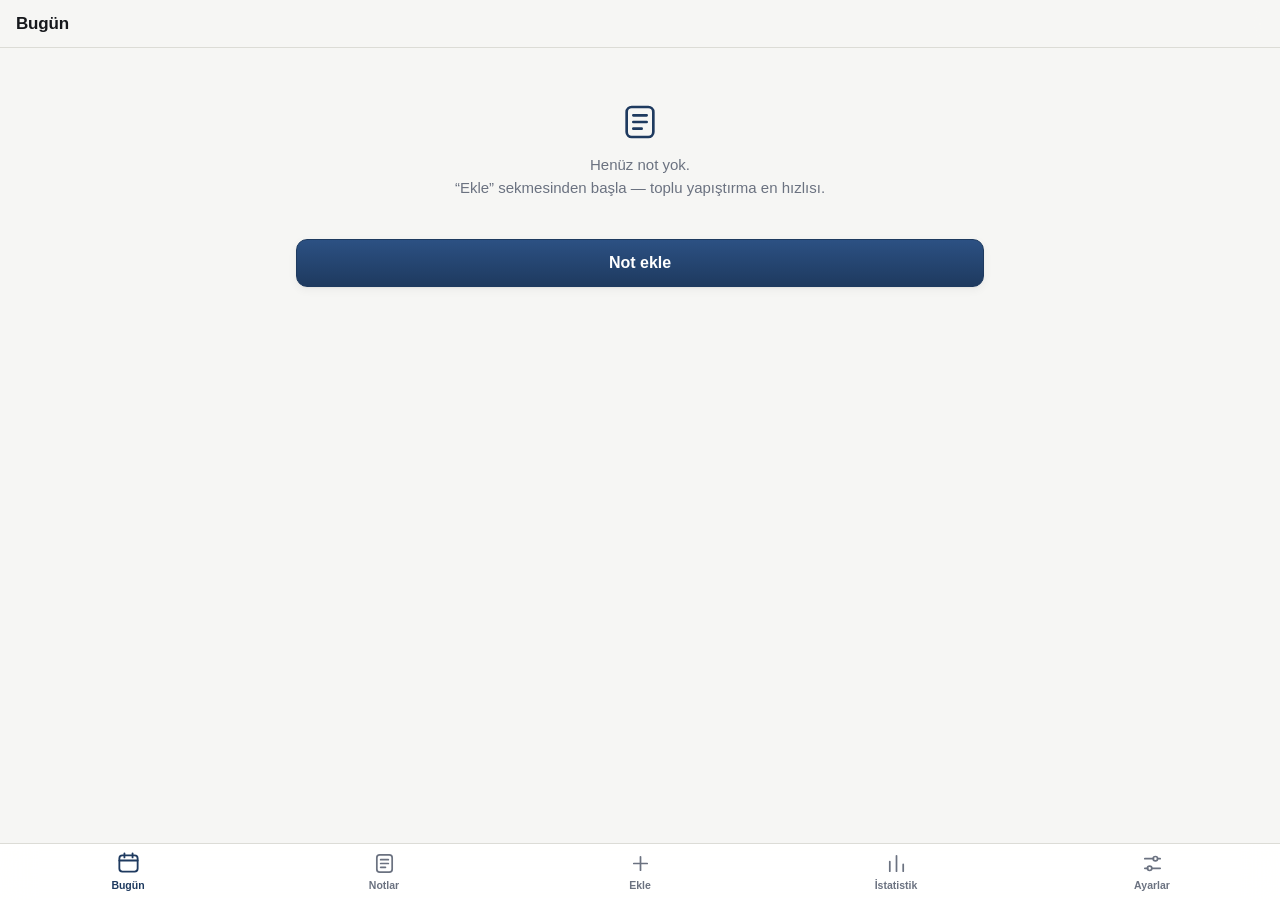
==== index.html @ ec8303d3 "arayuz: derinlik, ders renkleri, hareket, SVG ikonlar" ====
<!DOCTYPE html>
<html lang="tr">
<head>
<meta charset="utf-8">
<meta name="viewport" content="width=device-width, initial-scale=1, viewport-fit=cover">
<title>Hukuk Notları</title>
<meta name="description" content="HMGS hazırlık için not ve tekrar uygulaması">
<link rel="manifest" href="manifest.webmanifest">
<link rel="apple-touch-icon" href="icons/apple-touch-icon.png">
<meta name="apple-mobile-web-app-capable" content="yes">
<meta name="mobile-web-app-capable" content="yes">
<meta name="apple-mobile-web-app-status-bar-style" content="black-translucent">
<meta name="apple-mobile-web-app-title" content="Hukuk Notları">
<meta name="theme-color" content="#14161a" media="(prefers-color-scheme: dark)">
<meta name="theme-color" content="#f6f6f4" media="(prefers-color-scheme: light)">
<link rel="stylesheet" href="app.css?v=17">
</head>
<body>

<header class="top">
  <h1 id="viewTitle">Bugün</h1>
  <div class="sub" id="viewSub"></div>
</header>

<main>

  <!-- ============ BUGÜN ============ -->
  <section class="view active" id="view-bugun">
    <div id="studyWrap"></div>
  </section>

  <!-- ============ NOTLAR ============ -->
  <section class="view" id="view-notlar">
    <input type="search" id="q" placeholder="Ara: kavram, madde, etiket…" autocomplete="off" autocorrect="off">
    <div class="spacer"></div>
    <div class="row">
      <select id="fDers"><option value="">Tüm dersler</option></select>
      <select id="fTip">
        <option value="">Tüm türler</option>
        <option value="kart">Kart</option>
        <option value="not">Not</option>
        <option value="madde">Madde</option>
        <option value="sure">Süre</option>
        <option value="karsilastirma">Karşılaştırma</option>
      </select>
    </div>
    <div class="spacer"></div>
    <button id="listDrill" class="wide hidden">Bu filtreyle çalış</button>
    <div class="spacer"></div>
    <div class="tiny muted" id="listCount"></div>
    <div class="spacer"></div>
    <div id="quickBar" class="notice hidden"></div>
    <div id="list"></div>
  </section>

  <!-- ============ EKLE ============ -->
  <section class="view" id="view-ekle">
    <div class="row" style="margin-bottom:12px">
      <button id="modeQuick" class="ghost">Hızlı</button>
      <button id="modeSingle" class="primary">Tek not</button>
      <button id="modeBulk" class="ghost">Toplu</button>
    </div>

    <div id="paneQuick" class="hidden">
      <div class="card">
        <div class="tiny muted" style="margin-bottom:10px">
          Şimdi yaz, sonra düzenle. Buraya girdiklerin tekrara girmez;
          Notlar ekranında <b>işlenmemiş</b> olarak birikir.
        </div>
        <label class="field"><span>Aklında ne varsa</span>
          <textarea id="qText" style="min-height:170px" placeholder="İlk satır başlık olur, gerisi içerik.

Klavyedeki mikrofona basıp konuşarak da girebilirsin."></textarea>
        </label>
        <button class="primary wide" id="saveQuick">Yakala</button>
      </div>
    </div>

    <div id="paneSingle">
      <div class="card">
        <div class="tiny muted" id="sCtx"></div>
        <label class="field"><span>Tür</span>
          <select id="sType">
            <option value="kart">Kart (soru → cevap)</option>
            <option value="madde">Madde (kanun maddesi)</option>
            <option value="sure">Süre / mühlet</option>
            <option value="karsilastirma">Karıştırılanlar</option>
            <option value="not">Serbest not (tekrara girmez)</option>
          </select>
        </label>
        <div class="row">
          <label class="field"><span>Ders</span>
            <input type="text" id="sDers" list="dersList" placeholder="Medeni Hukuk" autocapitalize="words">
          </label>
          <label class="field"><span>Konu</span>
            <input type="text" id="sKonu" placeholder="Eşya" autocapitalize="words">
          </label>
        </div>
        <label class="field"><span id="lblFront">Soru / ön yüz</span>
          <textarea id="sFront" style="min-height:90px" placeholder="Tapu sicilinin tutulmasından doğan zarardan kim sorumludur?"></textarea>
        </label>
        <label class="field"><span id="lblBack">Cevap / arka yüz</span>
          <textarea id="sBack" style="min-height:120px" placeholder="Devlet. Kusursuz sorumluluk hâlidir."></textarea>
        </label>
        <details class="more">
          <summary>Kaynak · etiket</summary>
          <div class="row">
            <label class="field"><span>Kaynak</span>
              <input type="text" id="sKaynak" placeholder="TMK m.1007">
            </label>
            <label class="field"><span>Etiketler (boşlukla)</span>
              <input type="text" id="sTags" placeholder="eşya tapu" autocapitalize="none">
            </label>
          </div>
        </details>
        <button class="primary wide" id="saveSingle">Kaydet ve yeni</button>
      </div>
    </div>

    <div id="paneBulk" class="hidden">
      <div class="card">
        <div class="row">
          <label class="field"><span>Varsayılan ders</span>
            <input type="text" id="bDers" list="dersList" placeholder="Medeni Hukuk" autocapitalize="words">
          </label>
          <label class="field"><span>Varsayılan konu</span>
            <input type="text" id="bKonu" placeholder="Eşya" autocapitalize="words">
          </label>
        </div>
        <label class="field"><span>Yapıştır</span>
          <textarea id="bText" placeholder="@Medeni Hukuk/Eşya
S: Tapu sicilinin tutulmasından doğan zarardan kim sorumludur?
C: Devlet — kusursuz sorumluluk
K: TMK m.1007
#eşya #tapu

S: Zilyetliğin devren kazanılması yolları?
C: Teslim, kısa elden teslim, hükmen teslim, havale"></textarea>
        </label>
        <details class="help">
          <summary>Yazım biçimi nasıl?</summary>
          <pre>@Ders/Konu        sonraki bloklar bu derse yazılır
S: soru           ön yüz   (Soru: / Q: de olur)
C: cevap          arka yüz (Cevap: / A: de olur)
K: TMK m.1007     kaynak
T: sure           tür (kart, madde, sure, karsilastirma, not)
#etiket #etiket2  etiketler
                  boş satır = yeni not

Kısayol tek satır:
Zamanaşımı süresi :: 10 yıl

İşaretsiz blok = serbest not
(ilk satır başlık, gerisi gövde)</pre>
        </details>
        <div class="row">
          <button id="bPreview">Önizle</button>
          <button class="primary" id="bImport" disabled>İçe aktar</button>
        </div>
        <div id="bResult"></div>
      </div>
    </div>
  </section>

  <!-- ============ İSTATİSTİK ============ -->
  <section class="view" id="view-istatistik">
    <div id="statWrap"></div>
  </section>

  <!-- ============ AYARLAR ============ -->
  <section class="view" id="view-ayarlar">
    <div class="card">
      <b>Bildirimler</b>
      <div id="pushStatus"></div>
    </div>

    <div class="card">
      <b>Günlük hedef</b>
      <div class="tiny muted" style="margin:4px 0 8px">Bir oturumda en fazla kaç kart gösterilsin?</div>
      <input type="text" id="dailyLimit" inputmode="numeric" placeholder="60">
      <div class="spacer"></div>
      <button id="saveLimit">Kaydet</button>
    </div>

    <div class="card">
      <b>Yazı boyutu</b>
      <div class="tiny muted" style="margin:4px 0 10px">
        Kart ve not metinleri için. Değişikliği hemen aşağıda görürsün.
      </div>
      <div class="segmented" id="fontSize">
        <button data-v="0.9">Küçük</button>
        <button data-v="1" class="on">Normal</button>
        <button data-v="1.15">Büyük</button>
        <button data-v="1.3">En büyük</button>
      </div>
      <div class="spacer"></div>
      <div class="study-card">
        <div class="study-front">Zilyetliğin devren kazanılması yolları?</div>
        <div class="study-back">Teslim, kısa elden teslim, hükmen teslim, havale.</div>
      </div>
    </div>

    <div class="card">
      <b>Yedekleme</b>
      <div class="tiny muted" style="margin:4px 0 10px">
        Notlar sadece bu cihazda tutuluyor. Ara sıra dışa aktarıp yedek al.
      </div>
      <div id="backupStatus"></div>
      <div class="row">
        <button id="exportBtn">Dışa aktar</button>
        <button id="importBtn">İçe aktar</button>
      </div>
      <input type="file" id="importFile" accept="application/json,.json" class="hidden">
    </div>

    <div class="card">
      <b>Tehlikeli bölge</b>
      <div class="spacer"></div>
      <button class="danger wide" id="wipeBtn">Tüm notları sil</button>
    </div>

    <div class="tiny muted center" style="padding:8px 0 4px" id="buildInfo"></div>
  </section>

</main>

<div id="updateBar" class="hidden">
  <span>Yeni sürüm hazır</span>
  <button id="updateReload">Yenile</button>
</div>

<nav class="tabs">
  <button data-view="bugun" class="on"><span class="ic"><svg viewBox="0 0 24 24" fill="none" stroke="currentColor" stroke-width="1.8" stroke-linecap="round" stroke-linejoin="round"><rect x="3" y="5" width="18" height="16" rx="3"/><path d="M8 3v4M16 3v4M3 10h18"/></svg></span>Bugün<span class="badge hidden" id="tabBadge">0</span></button>
  <button data-view="notlar"><span class="ic"><svg viewBox="0 0 24 24" fill="none" stroke="currentColor" stroke-width="1.8" stroke-linecap="round" stroke-linejoin="round"><rect x="4" y="3" width="16" height="18" rx="3"/><path d="M8 8h8M8 12h8M8 16h5"/></svg></span>Notlar</button>
  <button data-view="ekle"><span class="ic"><svg viewBox="0 0 24 24" fill="none" stroke="currentColor" stroke-width="1.8" stroke-linecap="round" stroke-linejoin="round"><path d="M12 5v14M5 12h14"/></svg></span>Ekle</button>
  <button data-view="istatistik"><span class="ic"><svg viewBox="0 0 24 24" fill="none" stroke="currentColor" stroke-width="1.8" stroke-linecap="round" stroke-linejoin="round"><path d="M5 20V10M12 20V4M19 20v-7"/></svg></span>İstatistik</button>
  <button data-view="ayarlar"><span class="ic"><svg viewBox="0 0 24 24" fill="none" stroke="currentColor" stroke-width="1.8" stroke-linecap="round" stroke-linejoin="round"><path d="M4 7h9M17.5 7H20M4 17h3M11.5 17H20"/><circle cx="15" cy="7" r="2.3"/><circle cx="9" cy="17" r="2.3"/></svg></span>Ayarlar<span class="dot hidden" id="tabDot"></span></button>
</nav>

<datalist id="dersList"></datalist>
<div id="toast"></div>

<dialog id="drillDlg">
  <div class="dlg-body">
    <b>Serbest çalışma</b>
    <div class="tiny muted" style="margin:4px 0 14px">
      Günlük tekrardan bağımsız bir tur. İstediğin türü, dersi ve kart sayısını seç.
    </div>
    <span class="pill gold hidden" id="dQuery"></span>

    <label class="field"><span>Tür</span>
      <select id="dType">
        <option value="">Tüm kartlar</option>
        <option value="kart">Kart</option>
        <option value="madde">Madde</option>
        <option value="sure">Süre</option>
        <option value="karsilastirma">Karıştırılanlar</option>
        <option value="not">Serbest notlar</option>
      </select>
    </label>

    <label class="field"><span>Ders</span>
      <select id="dDers"><option value="">Tüm dersler</option></select>
    </label>

    <label class="field"><span>Kapsam</span>
      <select id="dScope">
        <option value="hepsi">Hepsi</option>
        <option value="zor">Zorlandıklarım</option>
        <option value="takilan">Takılanlar</option>
        <option value="yeni">Hiç çalışmadıklarım</option>
        <option value="gecikmis">Bugün bekleyenler</option>
        <option value="yaklasan">Yaklaşanlar (7 gün)</option>
      </select>
    </label>

    <label class="field"><span>Kaç kart?</span>
      <div class="segmented" id="dCount">
        <button data-v="10">10</button>
        <button data-v="20" class="on">20</button>
        <button data-v="30">30</button>
        <button data-v="50">50</button>
        <button data-v="0">Hepsi</button>
      </div>
    </label>

    <label class="field"><span>Sıra</span>
      <div class="segmented" id="dOrder">
        <button data-v="karisik" class="on">Karışık</button>
        <button data-v="eski">En eski</button>
        <button data-v="zor">Zordan kolaya</button>
      </div>
    </label>

    <label class="switch">
      <input type="checkbox" id="dResched">
      <span>Cevaplarım tekrar planımı güncellesin</span>
    </label>
    <div class="tiny muted" id="dReschedHint">
      Bu çalışma günlük planını hiç değiştirmez — sadece pratik.
    </div>

    <div class="spacer"></div>
    <div id="dCountInfo" class="notice"></div>
  </div>
  <div class="dlg-foot">
    <button id="drillCancel" class="ghost">Vazgeç</button>
    <button id="drillStart" class="primary">Başlat</button>
  </div>
</dialog>

<dialog id="editDlg">
  <div class="dlg-body">
    <label class="field"><span>Tür</span>
      <select id="eType">
        <option value="kart">Kart</option>
        <option value="madde">Madde</option>
        <option value="sure">Süre</option>
        <option value="karsilastirma">Karşılaştırma</option>
        <option value="not">Serbest not</option>
      </select>
    </label>
    <div class="row">
      <label class="field"><span>Ders</span><input type="text" id="eDers" list="dersList"></label>
      <label class="field"><span>Konu</span><input type="text" id="eKonu"></label>
    </div>
    <label class="field"><span>Ön yüz</span><textarea id="eFront" style="min-height:80px"></textarea></label>
    <label class="field"><span>Arka yüz</span><textarea id="eBack" style="min-height:110px"></textarea></label>
    <div class="row">
      <label class="field"><span>Kaynak</span><input type="text" id="eKaynak"></label>
      <label class="field"><span>Etiketler</span><input type="text" id="eTags"></label>
    </div>
    <div class="tiny muted" id="eInfo"></div>
    <div class="spacer"></div>
    <div class="row">
      <button id="eReset" class="ghost">Tekrarı sıfırla</button>
      <button id="eSuspend" class="ghost">Beklet</button>
      <button id="eDelete" class="danger">Sil</button>
    </div>
  </div>
  <div class="dlg-foot">
    <button id="eCancel" class="ghost">Vazgeç</button>
    <button id="eSave" class="primary">Kaydet</button>
  </div>
</dialog>

<script src="config.js?v=17"></script>
<script src="db.js?v=17"></script>
<script src="srs.js?v=17"></script>
<script src="parse.js?v=17"></script>
<script src="app.js?v=17"></script>
</body>
</html>
---- app.css ----
:root {
  --bg: #f6f6f4;
  --surface: #ffffff;
  --surface-2: #eeeeea;
  --text: #16181c;
  --muted: #6b7280;
  --line: #dcdcd6;
  --accent: #1e3a5f;
  --accent-soft: #e6ecf4;
  --gold: #a8802f;
  --ok: #167c53;
  --warn: #a5561b;
  --bad: #b02a2a;
  --radius: 14px;
  --tap: 44px;
  --read: 1;          /* okuma metinleri icin olcek — Ayarlar'dan degisir */

  --accent-2: #2c5183;                /* degradenin acik ucu */
  --sh-1: 0 1px 2px rgba(20,26,38,.05), 0 3px 10px rgba(20,26,38,.05);
  --sh-2: 0 2px 6px rgba(20,26,38,.07), 0 16px 34px rgba(20,26,38,.11);
  --ders-bg-s: 58%; --ders-bg-l: 94%;  /* ders rozeti: acik tema */
  --ders-fg-s: 62%; --ders-fg-l: 30%;
  --ders-bar-l: 55%;
}

@media (prefers-color-scheme: dark) {
  :root {
    --bg: #14161a;
    --surface: #1d2026;
    --surface-2: #262a32;
    --text: #eceef2;
    --muted: #9aa1ad;
    --line: #333842;
    --accent: #7fa9dd;
    --accent-soft: #22303f;
    --gold: #d8b26a;
    --ok: #4cc38a;
    --warn: #e0a35e;
    --bad: #e57373;

    --accent-2: #a3c4ea;
    --sh-1: 0 1px 2px rgba(0,0,0,.30), 0 3px 10px rgba(0,0,0,.24);
    --sh-2: 0 2px 8px rgba(0,0,0,.36), 0 18px 38px rgba(0,0,0,.44);
    --ders-bg-s: 34%; --ders-bg-l: 22%;
    --ders-fg-s: 68%; --ders-fg-l: 74%;
    --ders-bar-l: 60%;
  }
}

* { box-sizing: border-box; -webkit-tap-highlight-color: transparent; }

html, body {
  margin: 0;
  padding: 0;
  background: var(--bg);
  color: var(--text);
  font: 16px/1.5 -apple-system, BlinkMacSystemFont, "SF Pro Text", "Segoe UI", Roboto, sans-serif;
  overscroll-behavior-y: none;
}

body {
  padding-bottom: calc(64px + env(safe-area-inset-bottom));
}

/* ---------- basliklar ---------- */
header.top {
  position: sticky;
  top: 0;
  z-index: 20;
  background: color-mix(in srgb, var(--bg) 88%, transparent);
  backdrop-filter: saturate(180%) blur(12px);
  -webkit-backdrop-filter: saturate(180%) blur(12px);
  border-bottom: 1px solid var(--line);
  padding: calc(8px + env(safe-area-inset-top)) 16px 8px;
  display: flex;
  align-items: center;
  gap: 10px;
  min-height: 48px;
}
header.top h1 { font-size: 17px; margin: 0; font-weight: 650; letter-spacing: -0.01em; flex: 1; }
header.top .sub { font-size: 12px; color: var(--muted); font-weight: 400; }

main { padding: 14px 16px 24px; max-width: 720px; margin: 0 auto; }
.view { display: none; }
.view.active { display: block; }

/* ---------- genel bilesenler ---------- */
.card {
  background: var(--surface);
  border: 1px solid var(--line);
  border-radius: var(--radius);
  padding: 14px;
  margin-bottom: 12px;
  box-shadow: var(--sh-1);
}

button, .btn {
  font: inherit;
  font-weight: 550;
  border-radius: 11px;
  border: 1px solid var(--line);
  background: var(--surface);
  color: var(--text);
  padding: 11px 14px;
  min-height: var(--tap);
  cursor: pointer;
  transition: transform .06s ease, opacity .15s ease;
}
button:active { transform: scale(0.98); }
button.primary {
  background: linear-gradient(180deg, var(--accent-2), var(--accent));
  border-color: var(--accent);
  color: #fff;
  box-shadow: var(--sh-1);
}
@media (prefers-color-scheme: dark) { button.primary { color: #0f1520; } }
button.ghost { background: transparent; }
button.danger { color: var(--bad); border-color: color-mix(in srgb, var(--bad) 40%, var(--line)); }
button:disabled { opacity: .45; cursor: default; }
button.wide { width: 100%; }

input[type=text], input[type=search], input[type=time], select, textarea {
  font: inherit;
  width: 100%;
  padding: 11px 12px;
  min-height: var(--tap);
  border-radius: 11px;
  border: 1px solid var(--line);
  background: var(--surface);
  color: var(--text);
  -webkit-appearance: none;
  appearance: none;
}
/* 16px'in ALTINA inme: iOS, kucuk puntolu alana dokununca sayfayi kendiliginde
   yakinlastiriyor. Eskiden bunu viewport'taki maximum-scale=1 bastiriyordu ama
   o kural pinch-zoom'u da engelliyordu. */
textarea { min-height: 160px; resize: vertical; line-height: 1.55; font-size: 16px; }
label.field { display: block; margin-bottom: 10px; }
label.field > span { display: block; font-size: 12px; color: var(--muted); margin-bottom: 5px; font-weight: 550; }

.row { display: flex; gap: 8px; flex-wrap: wrap; }
.row > * { flex: 1; min-width: 0; }
.muted { color: var(--muted); }
.small { font-size: 13px; }
.tiny { font-size: 12px; }
.center { text-align: center; }
.spacer { height: 10px; }
.hidden { display: none !important; }

.pill {
  display: inline-block;
  font-size: 11px;
  font-weight: 600;
  padding: 3px 8px;
  border-radius: 999px;
  background: var(--surface-2);
  color: var(--muted);
  margin: 0 4px 4px 0;
  white-space: nowrap;
}
.pill.accent { background: var(--accent-soft); color: var(--accent); }
.pill.gold { background: color-mix(in srgb, var(--gold) 18%, transparent); color: var(--gold); }
/* Her dersin kendi rengi var; ton JS'te ad'dan uretilip --dh olarak veriliyor. */
.pill.ders {
  background: hsl(var(--dh, 212) var(--ders-bg-s) var(--ders-bg-l));
  color: hsl(var(--dh, 212) var(--ders-fg-s) var(--ders-fg-l));
}

/* ---------- alt sekmeler ---------- */
nav.tabs {
  position: fixed;
  bottom: 0; left: 0; right: 0;
  z-index: 30;
  display: flex;
  background: color-mix(in srgb, var(--surface) 92%, transparent);
  backdrop-filter: saturate(180%) blur(16px);
  -webkit-backdrop-filter: saturate(180%) blur(16px);
  border-top: 1px solid var(--line);
  padding-bottom: env(safe-area-inset-bottom);
}
nav.tabs button {
  flex: 1;
  border: 0;
  background: none;
  border-radius: 0;
  padding: 8px 2px 6px;
  min-height: 56px;
  color: var(--muted);
  font-size: 10.5px;
  font-weight: 600;
  display: flex;
  flex-direction: column;
  align-items: center;
  gap: 3px;
}
nav.tabs button { position: relative; }
nav.tabs button .ic { line-height: 0; }
nav.tabs button .ic svg {
  width: 23px; height: 23px; display: block;
  transition: transform .2s cubic-bezier(.3,1.4,.5,1);
}
nav.tabs button.on .ic svg { transform: translateY(-1px) scale(1.06); }
nav.tabs button.on { color: var(--accent); }
nav.tabs .dot {
  position: absolute;
  top: 5px; left: calc(50% + 9px);
  width: 8px;
  height: 8px;
  border-radius: 999px;
  background: var(--warn);
}
nav.tabs .badge {
  position: absolute;
  top: 2px; left: calc(50% + 8px);
  background: var(--bad);
  color: #fff;
  font-size: 10px;
  font-weight: 700;
  border-radius: 999px;
  padding: 1px 5px;
  min-width: 16px;
}

/* ---------- calisma ekrani ---------- */
.study-card {
  position: relative;
  overflow: hidden;
  background: var(--surface);
  border: 1px solid var(--line);
  border-radius: 20px;
  padding: 22px 18px 20px;
  min-height: 190px;
  display: flex;
  flex-direction: column;
  gap: 12px;
  box-shadow: var(--sh-2);
}
/* Ustteki ince serit kartin dersinin rengini tasir. */
.study-card::before {
  content: '';
  position: absolute; top: 0; left: 0; right: 0; height: 3px;
  background: linear-gradient(90deg,
    hsl(var(--dh, 212) 66% var(--ders-bar-l)),
    hsl(var(--dh, 212) 66% var(--ders-bar-l) / 0));
}
.study-meta { display: flex; align-items: center; gap: 6px; flex-wrap: wrap; }
.study-front {
  font-size: calc(19px * var(--read));
  font-weight: 600; line-height: 1.45; white-space: pre-wrap;
}
.study-back {
  font-size: calc(16px * var(--read));
  line-height: 1.6;
  white-space: pre-wrap;
  border-top: 1px dashed var(--line);
  padding-top: 12px;
  color: var(--text);
}
.study-src { font-size: 12px; color: var(--gold); font-weight: 600; }

.grades { display: grid; grid-template-columns: repeat(4, 1fr); gap: 6px; margin-top: 12px; }
.grades button { padding: 9px 2px; min-height: 58px; display: flex; flex-direction: column; gap: 2px; align-items: center; font-size: 13px; }
.grades button .when { font-size: 10px; color: var(--muted); font-weight: 500; }
.grades button[data-g=tekrar] { border-color: color-mix(in srgb, var(--bad) 45%, var(--line)); color: var(--bad); }
.grades button[data-g=zor]    { border-color: color-mix(in srgb, var(--warn) 45%, var(--line)); color: var(--warn); }
.grades button[data-g=normal] { border-color: color-mix(in srgb, var(--accent) 45%, var(--line)); color: var(--accent); }
.grades button[data-g=kolay]  { border-color: color-mix(in srgb, var(--ok) 45%, var(--line)); color: var(--ok); }

.grades.two { grid-template-columns: repeat(2, 1fr); }
.grades.two button { min-height: 62px; font-size: 15px; }
.grades.two button[data-g=bilemedim] { border-color: color-mix(in srgb, var(--warn) 45%, var(--line)); color: var(--warn); }
.grades.two button[data-g=bildim] { border-color: color-mix(in srgb, var(--ok) 45%, var(--line)); color: var(--ok); }

.session-tag {
  display: flex; align-items: center; gap: 6px; flex-wrap: wrap;
  font-size: 12px; color: var(--muted); margin-bottom: 8px;
}

.segmented { display: flex; gap: 6px; }
.segmented button { flex: 1; min-height: 42px; padding: 8px 2px; font-size: 13px; }
.segmented button.on { background: var(--accent); border-color: var(--accent); color: #fff; }
@media (prefers-color-scheme: dark) { .segmented button.on { color: #0f1520; } }

.switch { display: flex; align-items: center; gap: 10px; padding: 6px 0 2px; cursor: pointer; }
.switch input[type=checkbox] {
  width: 22px; height: 22px; min-height: 0; flex: 0 0 22px;
  accent-color: var(--accent); margin: 0;
}
.switch span { font-size: 14px; font-weight: 550; }

.progress { height: 4px; background: var(--surface-2); border-radius: 999px; overflow: hidden; margin-bottom: 12px; }
.progress > i {
  display: block; height: 100%; border-radius: 999px;
  background: linear-gradient(90deg, var(--accent-2), var(--accent));
  transition: width .3s cubic-bezier(.22,.9,.28,1);
}

/* ---------- liste ---------- */
.note-item {
  background: var(--surface);
  border: 1px solid var(--line);
  border-left: 3px solid hsl(var(--dh, 212) 55% var(--ders-bar-l));
  border-radius: 12px;
  padding: 11px 12px;
  margin-bottom: 8px;
}
.note-item .nf { font-weight: 600; font-size: calc(15px * var(--read)); line-height: 1.4; }
.note-item .nb { color: var(--muted); font-size: calc(13.5px * var(--read)); margin-top: 4px; line-height: 1.45;
  display: -webkit-box; -webkit-line-clamp: 2; -webkit-box-orient: vertical; overflow: hidden; }
.note-item .meta { margin-top: 7px; }
.note-item.open .nb { -webkit-line-clamp: unset; white-space: pre-wrap; }

.empty { text-align: center; color: var(--muted); padding: 40px 20px; font-size: 15px; }
.empty .big { font-size: 38px; margin-bottom: 10px; }
.empty .icon-empty { display: block; margin: 0 auto 12px; color: var(--accent); opacity: .85; }

/* ---------- istatistik ---------- */
.stat-grid { display: grid; grid-template-columns: repeat(2, 1fr); gap: 10px; margin-bottom: 14px; }
.stat {
  background: var(--surface);
  border: 1px solid var(--line);
  border-radius: 12px;
  padding: 12px;
  box-shadow: var(--sh-1);
}
.stat b { display: block; font-size: 26px; font-weight: 700; letter-spacing: -0.02em; }
.stat span { font-size: 12px; color: var(--muted); }

.bars { display: flex; align-items: stretch; gap: 4px; height: 90px; margin: 10px 0 4px; }
.bars > div { flex: 1; position: relative; background: var(--surface-2); border-radius: 4px; overflow: hidden; }
.bars > div > i { position: absolute; left: 0; right: 0; bottom: 0; min-height: 2px;
  background: var(--accent); border-radius: 4px; }

.ders-row { display: flex; align-items: center; gap: 10px; padding: 8px 0; border-bottom: 1px solid var(--line); }
.ders-row:last-child { border-bottom: 0; }
.ders-row .name { flex: 1; font-size: 14px; font-weight: 550; }
.ders-row .track { width: 110px; height: 7px; background: var(--surface-2); border-radius: 999px; overflow: hidden; }
.ders-row .track > i {
  display: block; height: 100%;
  background: hsl(var(--dh, 212) 60% var(--ders-bar-l));
}
.ders-row .num { font-size: 12px; color: var(--muted); width: 54px; text-align: right; }

.leech-row {
  display: flex;
  align-items: center;
  gap: 10px;
  padding: 10px 0;
  border-bottom: 1px solid var(--line);
  cursor: pointer;
}
.leech-row:last-child { border-bottom: 0; }
.leech-row .name {
  flex: 1;
  font-size: 14px;
  font-weight: 550;
  overflow: hidden;
  text-overflow: ellipsis;
  white-space: nowrap;
}
.leech-row .num { font-size: 12px; color: var(--warn); white-space: nowrap; }

/* calisma ekraninin alt satiri: uc dugme tek satirda kalsin */
.study-foot button {
  padding-left: 6px;
  padding-right: 6px;
  font-size: 12.5px;
  white-space: nowrap;
}

/* ---------- ekleme akisi ---------- */
#sCtx { margin: 0 0 12px; }

details.more { margin: 0 0 14px; }
details.more > summary {
  list-style: none;
  cursor: pointer;
  padding: 8px 0;
  font-size: 13px;
  font-weight: 600;
  color: var(--accent);
}
details.more > summary::-webkit-details-marker { display: none; }
details.more > summary::after { content: ' \203A'; }
details.more[open] > summary::after { content: ' \2304'; }

#quickBar button { display: block; width: 100%; margin-top: 9px; }

/* acik nottaki duzenle dugmesi */
.note-item .note-act { display: none; margin-top: 10px; }
.note-item.open .note-act { display: block; }
.note-item .note-act button { width: 100%; }

/* ---------- guncelleme seridi ---------- */
#updateBar {
  position: fixed;
  left: 0; right: 0;
  bottom: calc(56px + env(safe-area-inset-bottom));
  z-index: 40;
  display: flex;
  align-items: center;
  gap: 10px;
  padding: 10px 14px;
  background: var(--accent-soft);
  border-top: 1px solid var(--line);
  border-bottom: 1px solid var(--line);
  font-size: 13.5px;
  font-weight: 550;
}
#updateBar span { flex: 1; }
#updateBar button {
  min-height: 34px;
  padding: 0 14px;
  background: var(--accent);
  color: var(--surface);
  border: 0;
  border-radius: 999px;
  font-size: 13px;
  font-weight: 650;
}

/* ---------- ilerleme halkasi ---------- */
.ring-wrap {
  position: relative;
  width: 138px; height: 138px;
  margin: 2px auto 16px;
}
.ring { display: block; transform: rotate(-90deg); }
.ring circle { fill: none; stroke-width: 9; stroke-linecap: round; }
.ring .bg { stroke: var(--surface-2); }
.ring .fg { animation: ringIn .9s cubic-bezier(.2,.85,.25,1) both; }
@keyframes ringIn { from { stroke-dashoffset: var(--c); } }
.ring-mid {
  position: absolute; inset: 0;
  display: flex; flex-direction: column; align-items: center; justify-content: center;
  gap: 2px;
}
.ring-mid b { font-size: 40px; font-weight: 700; letter-spacing: -.03em; line-height: 1; }
.ring-mid span { font-size: 12px; color: var(--muted); }

/* ---------- hareket ---------- */
@keyframes cardIn {
  from { opacity: 0; transform: translate3d(16px, 0, 0) scale(.99); }
  to   { opacity: 1; transform: none; }
}
@keyframes riseIn {
  from { opacity: 0; transform: translate3d(0, 10px, 0); }
  to   { opacity: 1; transform: none; }
}
@keyframes viewIn {
  from { opacity: 0; transform: translate3d(0, 6px, 0); }
  to   { opacity: 1; transform: none; }
}
.study-card.enter { animation: cardIn .28s cubic-bezier(.22,.9,.28,1) both; }
.study-back { animation: riseIn .22s ease-out both; }
.grades { animation: riseIn .26s ease-out both; }
.view.active { animation: viewIn .22s ease-out both; }
.icon-empty { animation: riseIn .3s ease-out both; }

@media (prefers-reduced-motion: reduce) {
  *, *::before, *::after { animation: none !important; transition: none !important; }
}

/* ---------- toast ---------- */
#toast {
  position: fixed;
  left: 50%;
  bottom: calc(76px + env(safe-area-inset-bottom));
  transform: translateX(-50%) translateY(20px);
  background: var(--text);
  color: var(--bg);
  padding: 11px 16px;
  border-radius: 999px;
  font-size: 14px;
  font-weight: 550;
  opacity: 0;
  pointer-events: none;
  transition: opacity .2s ease, transform .2s ease;
  z-index: 100;
  max-width: 88vw;
  text-align: center;
}
#toast.show { opacity: 1; transform: translateX(-50%) translateY(0); }

/* ---------- diyalog ---------- */
dialog {
  border: 0;
  border-radius: 16px;
  padding: 0;
  background: var(--surface);
  color: var(--text);
  width: min(560px, 92vw);
  max-height: 86vh;
}
dialog::backdrop { background: rgba(0,0,0,.45); }
dialog .dlg-body { padding: 16px; overflow: auto; max-height: 70vh; }
dialog .dlg-foot { padding: 12px 16px calc(12px + env(safe-area-inset-bottom)); border-top: 1px solid var(--line); display: flex; gap: 8px; }
dialog .dlg-foot > * { flex: 1; }

details.help { margin-top: 10px; }
details.help summary { cursor: pointer; font-size: 13px; color: var(--accent); font-weight: 600; padding: 6px 0; }
details.help pre {
  background: var(--surface-2);
  padding: 11px;
  border-radius: 10px;
  font-size: 12.5px;
  overflow-x: auto;
  line-height: 1.5;
  margin: 8px 0 0;
}

.notice {
  border-radius: 11px;
  padding: 11px 13px;
  font-size: 13.5px;
  line-height: 1.5;
  margin-bottom: 12px;
  border: 1px solid var(--line);
  background: var(--surface-2);
}
.notice.warn { border-color: color-mix(in srgb, var(--warn) 40%, var(--line)); }
.notice.ok { border-color: color-mix(in srgb, var(--ok) 40%, var(--line)); }
.notice b { display: block; margin-bottom: 3px; }
.notice > button { display: block; width: 100%; margin-top: 10px; }
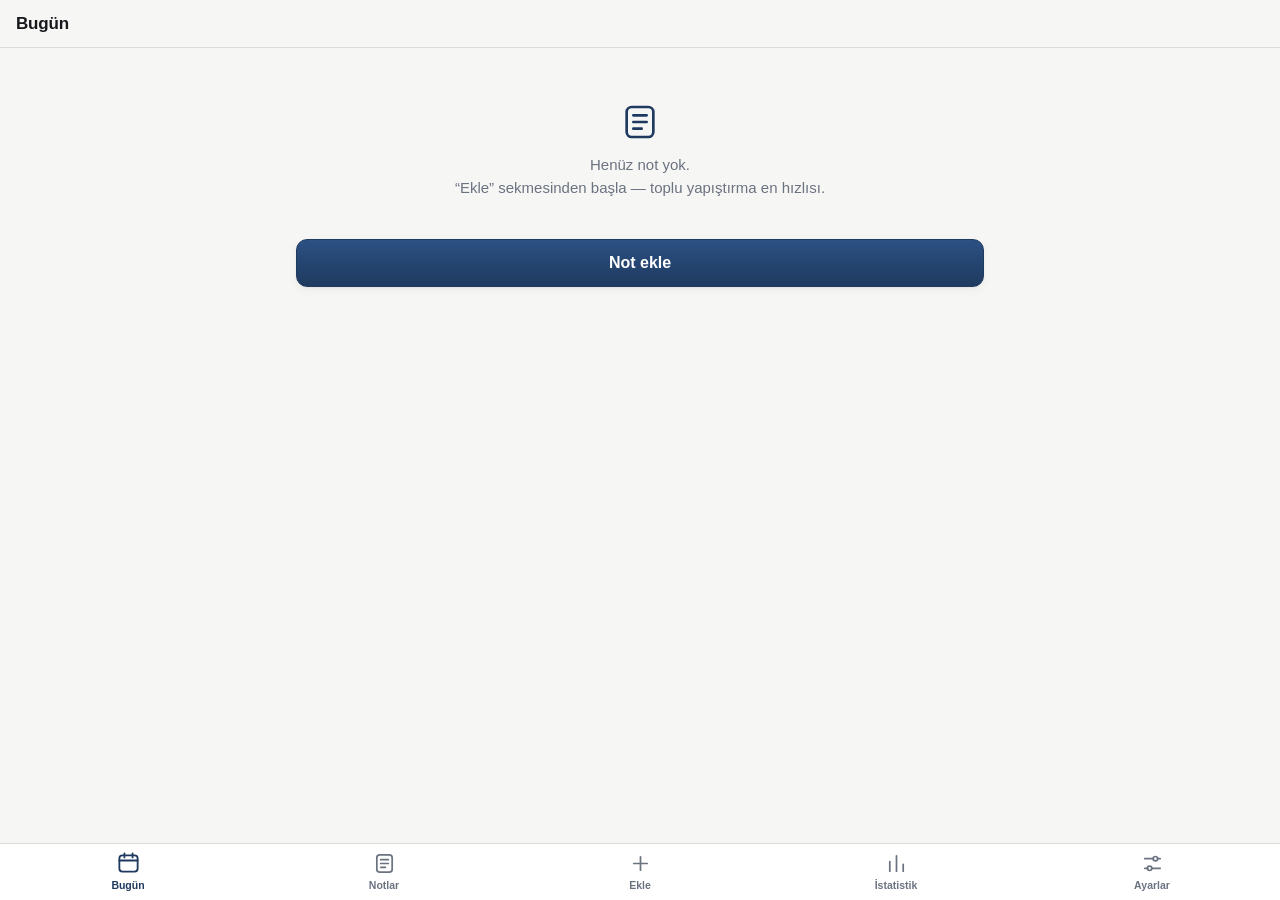
==== commit 6b4c5ee5: "duzeltme: alt cubuk ekran dibine sabitlendi" ====
--- a/index.html
+++ b/index.html
@@ -13,7 +13,7 @@
 <meta name="apple-mobile-web-app-title" content="Hukuk Notları">
 <meta name="theme-color" content="#14161a" media="(prefers-color-scheme: dark)">
 <meta name="theme-color" content="#f6f6f4" media="(prefers-color-scheme: light)">
-<link rel="stylesheet" href="app.css?v=17">
+<link rel="stylesheet" href="app.css?v=19">
 </head>
 <body>
 
@@ -241,7 +241,7 @@
 <div id="toast"></div>
 
 <dialog id="drillDlg">
-  <div class="dlg-body">
+  <div class="dlg-body" tabindex="-1" autofocus>
     <b>Serbest çalışma</b>
     <div class="tiny muted" style="margin:4px 0 14px">
       Günlük tekrardan bağımsız bir tur. İstediğin türü, dersi ve kart sayısını seç.
@@ -310,7 +310,7 @@
 </dialog>
 
 <dialog id="editDlg">
-  <div class="dlg-body">
+  <div class="dlg-body" tabindex="-1" autofocus>
     <label class="field"><span>Tür</span>
       <select id="eType">
         <option value="kart">Kart</option>
@@ -344,10 +344,10 @@
   </div>
 </dialog>
 
-<script src="config.js?v=17"></script>
-<script src="db.js?v=17"></script>
-<script src="srs.js?v=17"></script>
-<script src="parse.js?v=17"></script>
-<script src="app.js?v=17"></script>
+<script src="config.js?v=19"></script>
+<script src="db.js?v=19"></script>
+<script src="srs.js?v=19"></script>
+<script src="parse.js?v=19"></script>
+<script src="app.js?v=19"></script>
 </body>
 </html>
--- a/app.css
+++ b/app.css
@@ -58,14 +58,20 @@
   overscroll-behavior-y: none;
 }
 
+/* Sayfanin tamami degil, yalnizca <main> kayiyor. Boylece ust baslik ve alt
+   sekme cubugu yerlerinden kimildayamaz: iOS'ta lastik-bant kaydirmasinda
+   sticky/fixed ogeler icerikle birlikte suruklenip cirkin duruyordu. */
+html { height: 100%; }
 body {
-  padding-bottom: calc(64px + env(safe-area-inset-bottom));
+  height: 100%;
+  overflow: hidden;
+  display: flex;
+  flex-direction: column;
 }
 
 /* ---------- basliklar ---------- */
 header.top {
-  position: sticky;
-  top: 0;
+  flex: 0 0 auto;
   z-index: 20;
   background: color-mix(in srgb, var(--bg) 88%, transparent);
   backdrop-filter: saturate(180%) blur(12px);
@@ -80,7 +86,16 @@
 header.top h1 { font-size: 17px; margin: 0; font-weight: 650; letter-spacing: -0.01em; flex: 1; }
 header.top .sub { font-size: 12px; color: var(--muted); font-weight: 400; }
 
-main { padding: 14px 16px 24px; max-width: 720px; margin: 0 auto; }
+main {
+  flex: 1 1 auto;
+  overflow-y: auto;
+  -webkit-overflow-scrolling: touch;
+  overscroll-behavior: contain;
+  padding: 14px 16px calc(80px + env(safe-area-inset-bottom));
+  max-width: 720px;
+  width: 100%;
+  margin: 0 auto;
+}
 .view { display: none; }
 .view.active { display: block; }
 
@@ -131,6 +146,22 @@
   -webkit-appearance: none;
   appearance: none;
 }
+
+/* appearance:none yerli oku siliyor; kendi okumuzu koymazsak select
+   duz bir metin kutusundan ayirt edilemiyor. */
+select {
+  background-image: url("data:image/svg+xml,%3Csvg xmlns='http://www.w3.org/2000/svg' viewBox='0 0 12 8'%3E%3Cpath d='M1 1.5L6 6.5L11 1.5' fill='none' stroke='%236b7280' stroke-width='1.8' stroke-linecap='round' stroke-linejoin='round'/%3E%3C/svg%3E");
+  background-repeat: no-repeat;
+  background-position: right 13px center;
+  background-size: 12px 8px;
+  padding-right: 36px !important;
+}
+@media (prefers-color-scheme: dark) {
+  select {
+    background-image: url("data:image/svg+xml,%3Csvg xmlns='http://www.w3.org/2000/svg' viewBox='0 0 12 8'%3E%3Cpath d='M1 1.5L6 6.5L11 1.5' fill='none' stroke='%239aa1ad' stroke-width='1.8' stroke-linecap='round' stroke-linejoin='round'/%3E%3C/svg%3E");
+  }
+}
+
 /* 16px'in ALTINA inme: iOS, kucuk puntolu alana dokununca sayfayi kendiliginde
    yakinlastiriyor. Eskiden bunu viewport'taki maximum-scale=1 bastiriyordu ama
    o kural pinch-zoom'u da engelliyordu. */
@@ -167,14 +198,17 @@
 }
 
 /* ---------- alt sekmeler ---------- */
+/* Ekranin gercek dibine yapissin diye fixed: iOS standalone'da viewport-fit=cover
+   ile body'nin %100'u guvenli alanin altini kapsamayabiliyor ve asagida
+   manifest'teki background_color (siyah) goruntuluyordu.
+   Belge zaten kaymadigi icin (body overflow:hidden) fixed olmasi lastik-bant
+   sorununu geri getirmiyor. */
 nav.tabs {
   position: fixed;
   bottom: 0; left: 0; right: 0;
   z-index: 30;
   display: flex;
-  background: color-mix(in srgb, var(--surface) 92%, transparent);
-  backdrop-filter: saturate(180%) blur(16px);
-  -webkit-backdrop-filter: saturate(180%) blur(16px);
+  background: var(--surface);
   border-top: 1px solid var(--line);
   padding-bottom: env(safe-area-inset-bottom);
 }
@@ -465,7 +499,7 @@
 #toast {
   position: fixed;
   left: 50%;
-  bottom: calc(76px + env(safe-area-inset-bottom));
+  bottom: calc(84px + env(safe-area-inset-bottom));
   transform: translateX(-50%) translateY(20px);
   background: var(--text);
   color: var(--bg);
